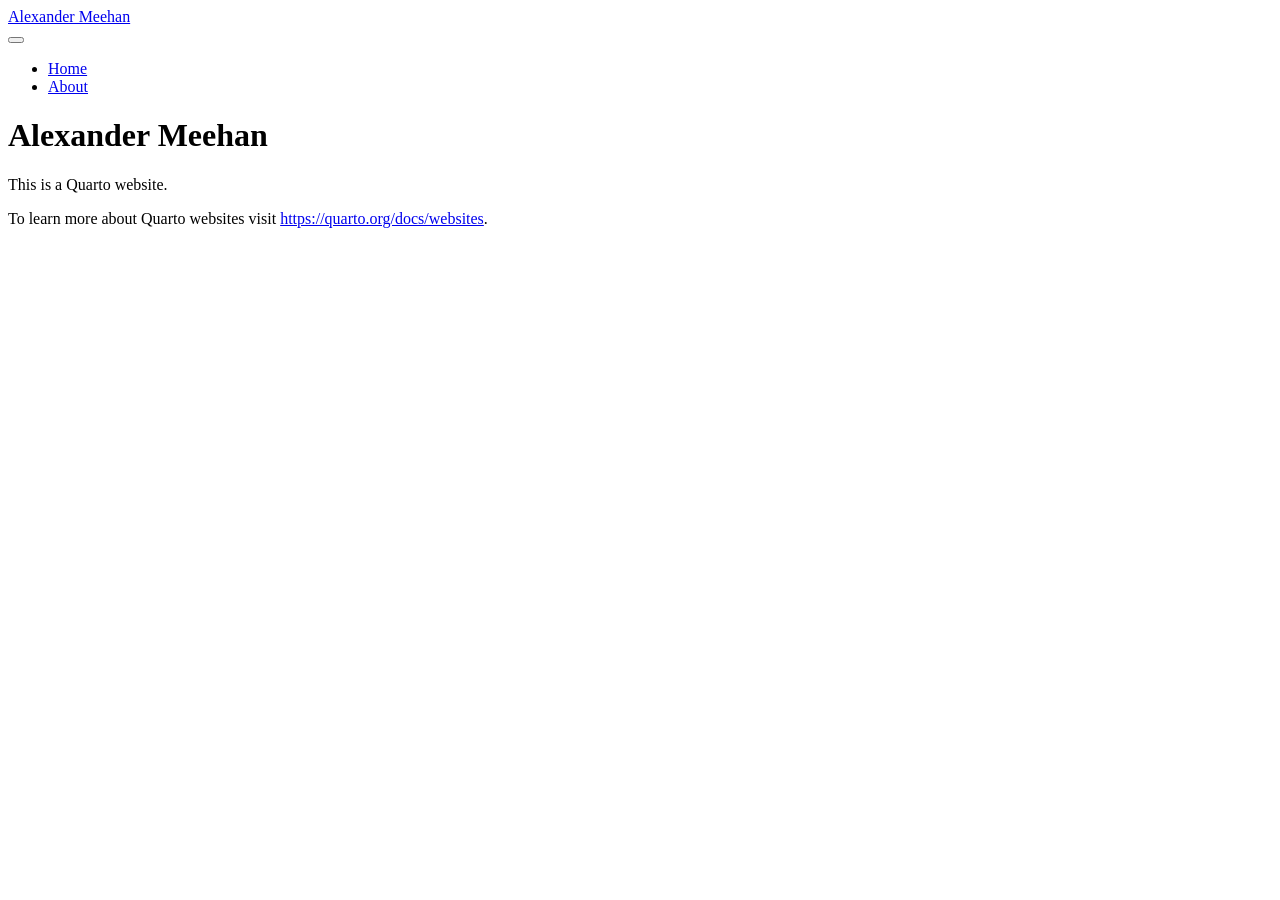
==== alexander-meehan.github.io/docs/index.html @ 3ecdfb91 "image" ====
<!DOCTYPE html>
<html xmlns="http://www.w3.org/1999/xhtml" lang="en" xml:lang="en"><head>

<meta charset="utf-8">
<meta name="generator" content="quarto-1.9.37">

<meta name="viewport" content="width=device-width, initial-scale=1.0, user-scalable=yes">


<title>Alexander Meehan</title>
<style>
/* Default styles provided by pandoc.
** See https://pandoc.org/MANUAL.html#variables-for-html for config info.
*/
code{white-space: pre-wrap;}
span.smallcaps{font-variant: small-caps;}
div.columns{display: flex; gap: min(4vw, 1.5em);}
div.column{flex: auto; overflow-x: auto;}
div.hanging-indent{margin-left: 1.5em; text-indent: -1.5em;}
ul.task-list{list-style: none;}
ul.task-list li input[type="checkbox"] {
  width: 0.8em;
  margin: 0 0.8em 0.2em -1em; /* quarto-specific, see https://github.com/quarto-dev/quarto-cli/issues/4556 */ 
  vertical-align: middle;
}
</style>


<script src="site_libs/quarto-nav/quarto-nav.js"></script>
<script src="site_libs/quarto-nav/headroom.min.js"></script>
<script src="site_libs/clipboard/clipboard.min.js"></script>
<script src="site_libs/quarto-search/autocomplete.umd.js"></script>
<script src="site_libs/quarto-search/fuse.min.js"></script>
<script src="site_libs/quarto-search/quarto-search.js"></script>
<meta name="quarto:offset" content="./">
<script src="site_libs/quarto-html/quarto.js" type="module"></script>
<script src="site_libs/quarto-html/tabsets/tabsets.js" type="module"></script>
<script src="site_libs/quarto-html/popper.min.js"></script>
<script src="site_libs/quarto-html/tippy.umd.min.js"></script>
<script src="site_libs/quarto-html/anchor.min.js"></script>
<link href="site_libs/quarto-html/tippy.css" rel="stylesheet">
<link href="site_libs/quarto-html/quarto-syntax-highlighting-7f8f88aac4f3542376d5c11b86a4c14d.css" rel="stylesheet" id="quarto-text-highlighting-styles">
<script src="site_libs/bootstrap/bootstrap.min.js"></script>
<link href="site_libs/bootstrap/bootstrap-icons.css" rel="stylesheet">
<link href="site_libs/bootstrap/bootstrap-a0f9fd0d421825b736dc1bbcbcba2219.min.css" rel="stylesheet" append-hash="true" id="quarto-bootstrap" data-mode="light">
<script id="quarto-search-options" type="application/json">{
  "location": "navbar",
  "copy-button": false,
  "collapse-after": 3,
  "panel-placement": "end",
  "type": "overlay",
  "limit": 50,
  "keyboard-shortcut": [
    "f",
    "/",
    "s"
  ],
  "show-item-context": false,
  "language": {
    "search-no-results-text": "No results",
    "search-matching-documents-text": "matching documents",
    "search-copy-link-title": "Copy link to search",
    "search-hide-matches-text": "Hide additional matches",
    "search-more-match-text": "more match in this document",
    "search-more-matches-text": "more matches in this document",
    "search-clear-button-title": "Clear",
    "search-text-placeholder": "",
    "search-detached-cancel-button-title": "Cancel",
    "search-submit-button-title": "Submit",
    "search-label": "Search"
  }
}</script>


<link rel="stylesheet" href="styles.css">
</head>

<body class="nav-fixed quarto-light">

<div id="quarto-search-results"></div>
  <header id="quarto-header" class="headroom fixed-top">
    <nav class="navbar navbar-expand-lg " data-bs-theme="dark">
      <div class="navbar-container container-fluid">
      <div class="navbar-brand-container mx-auto">
    <a class="navbar-brand" href="./index.html">
    <span class="navbar-title">Alexander Meehan</span>
    </a>
  </div>
            <div id="quarto-search" class="" title="Search"></div>
          <button class="navbar-toggler" type="button" data-bs-toggle="collapse" data-bs-target="#navbarCollapse" aria-controls="navbarCollapse" role="menu" aria-expanded="false" aria-label="Toggle navigation" onclick="if (window.quartoToggleHeadroom) { window.quartoToggleHeadroom(); }">
  <span class="navbar-toggler-icon"></span>
</button>
          <div class="collapse navbar-collapse" id="navbarCollapse">
            <ul class="navbar-nav navbar-nav-scroll me-auto">
  <li class="nav-item">
    <a class="nav-link active" href="./index.html" aria-current="page"> 
<span class="menu-text">Home</span></a>
  </li>  
  <li class="nav-item">
    <a class="nav-link" href="./about.html"> 
<span class="menu-text">About</span></a>
  </li>  
</ul>
          </div> <!-- /navcollapse -->
            <div class="quarto-navbar-tools">
</div>
      </div> <!-- /container-fluid -->
    </nav>
</header>
<!-- content -->
<div id="quarto-content" class="quarto-container page-columns page-rows-contents page-layout-article page-navbar">
<!-- sidebar -->
<!-- margin-sidebar -->
    <div id="quarto-margin-sidebar" class="sidebar margin-sidebar zindex-bottom">
        
    </div>
<!-- main -->
<main class="content" id="quarto-document-content">

<header id="title-block-header" class="quarto-title-block default">
<div class="quarto-title">
<h1 class="title">Alexander Meehan</h1>
</div>



<div class="quarto-title-meta">

    
  
    
  </div>
  


</header>


<p>This is a Quarto website.</p>
<p>To learn more about Quarto websites visit <a href="https://quarto.org/docs/websites" class="uri">https://quarto.org/docs/websites</a>.</p>



</main> <!-- /main -->
<script id="quarto-html-after-body" type="application/javascript">
  window.document.addEventListener("DOMContentLoaded", function (event) {
    const icon = "";
    const anchorJS = new window.AnchorJS();
    anchorJS.options = {
      placement: 'right',
      icon: icon
    };
    anchorJS.add('.anchored');
    const isCodeAnnotation = (el) => {
      for (const clz of el.classList) {
        if (clz.startsWith('code-annotation-')) {                     
          return true;
        }
      }
      return false;
    }
    const onCopySuccess = function(e) {
      // button target
      const button = e.trigger;
      // don't keep focus
      button.blur();
      // flash "checked"
      button.classList.add('code-copy-button-checked');
      var currentTitle = button.getAttribute("title");
      button.setAttribute("title", "Copied!");
      let tooltip;
      if (window.bootstrap) {
        button.setAttribute("data-bs-toggle", "tooltip");
        button.setAttribute("data-bs-placement", "left");
        button.setAttribute("data-bs-title", "Copied!");
        tooltip = new bootstrap.Tooltip(button, 
          { trigger: "manual", 
            customClass: "code-copy-button-tooltip",
            offset: [0, -8]});
        tooltip.show();    
      }
      setTimeout(function() {
        if (tooltip) {
          tooltip.hide();
          button.removeAttribute("data-bs-title");
          button.removeAttribute("data-bs-toggle");
          button.removeAttribute("data-bs-placement");
        }
        button.setAttribute("title", currentTitle);
        button.classList.remove('code-copy-button-checked');
      }, 1000);
      // clear code selection
      e.clearSelection();
    }
    const getTextToCopy = function(trigger) {
      const outerScaffold = trigger.parentElement.cloneNode(true);
      const codeEl = outerScaffold.querySelector('code');
      for (const childEl of codeEl.children) {
        if (isCodeAnnotation(childEl)) {
          childEl.remove();
        }
      }
      return codeEl.innerText;
    }
    const clipboard = new window.ClipboardJS('.code-copy-button:not([data-in-quarto-modal])', {
      text: getTextToCopy
    });
    clipboard.on('success', onCopySuccess);
    if (window.document.getElementById('quarto-embedded-source-code-modal')) {
      const clipboardModal = new window.ClipboardJS('.code-copy-button[data-in-quarto-modal]', {
        text: getTextToCopy,
        container: window.document.getElementById('quarto-embedded-source-code-modal')
      });
      clipboardModal.on('success', onCopySuccess);
    }
      var localhostRegex = new RegExp(/^(?:http|https):\/\/localhost\:?[0-9]*\//);
      var mailtoRegex = new RegExp(/^mailto:/);
        var filterRegex = new RegExp('/' + window.location.host + '/');
      var isInternal = (href) => {
          return filterRegex.test(href) || localhostRegex.test(href) || mailtoRegex.test(href);
      }
      // Inspect non-navigation links and adorn them if external
     var links = window.document.querySelectorAll('a[href]:not(.nav-link):not(.navbar-brand):not(.toc-action):not(.sidebar-link):not(.sidebar-item-toggle):not(.pagination-link):not(.no-external):not([aria-hidden]):not(.dropdown-item):not(.quarto-navigation-tool):not(.about-link)');
      for (var i=0; i<links.length; i++) {
        const link = links[i];
        if (!isInternal(link.href)) {
          // undo the damage that might have been done by quarto-nav.js in the case of
          // links that we want to consider external
          if (link.dataset.originalHref !== undefined) {
            link.href = link.dataset.originalHref;
          }
        }
      }
    function tippyHover(el, contentFn, onTriggerFn, onUntriggerFn) {
      const config = {
        allowHTML: true,
        maxWidth: 500,
        delay: 100,
        arrow: false,
        appendTo: function(el) {
            return el.parentElement;
        },
        interactive: true,
        interactiveBorder: 10,
        theme: 'quarto',
        placement: 'bottom-start',
      };
      if (contentFn) {
        config.content = contentFn;
      }
      if (onTriggerFn) {
        config.onTrigger = onTriggerFn;
      }
      if (onUntriggerFn) {
        config.onUntrigger = onUntriggerFn;
      }
      window.tippy(el, config); 
    }
    const noterefs = window.document.querySelectorAll('a[role="doc-noteref"]');
    for (var i=0; i<noterefs.length; i++) {
      const ref = noterefs[i];
      tippyHover(ref, function() {
        // use id or data attribute instead here
        let href = ref.getAttribute('data-footnote-href') || ref.getAttribute('href');
        try { href = new URL(href).hash; } catch {}
        const id = href.replace(/^#\/?/, "");
        const note = window.document.getElementById(id);
        if (note) {
          return note.innerHTML;
        } else {
          return "";
        }
      });
    }
    const xrefs = window.document.querySelectorAll('a.quarto-xref');
    const processXRef = (id, note) => {
      // Strip column container classes
      const stripColumnClz = (el) => {
        el.classList.remove("page-full", "page-columns");
        if (el.children) {
          for (const child of el.children) {
            stripColumnClz(child);
          }
        }
      }
      stripColumnClz(note)
      if (id === null || id.startsWith('sec-')) {
        // Special case sections, only their first couple elements
        const container = document.createElement("div");
        if (note.children && note.children.length > 2) {
          container.appendChild(note.children[0].cloneNode(true));
          for (let i = 1; i < note.children.length; i++) {
            const child = note.children[i];
            if (child.tagName === "P" && child.innerText === "") {
              continue;
            } else {
              container.appendChild(child.cloneNode(true));
              break;
            }
          }
          if (window.Quarto?.typesetMath) {
            window.Quarto.typesetMath(container);
          }
          return container.innerHTML
        } else {
          if (window.Quarto?.typesetMath) {
            window.Quarto.typesetMath(note);
          }
          return note.innerHTML;
        }
      } else {
        // Remove any anchor links if they are present
        const anchorLink = note.querySelector('a.anchorjs-link');
        if (anchorLink) {
          anchorLink.remove();
        }
        if (window.Quarto?.typesetMath) {
          window.Quarto.typesetMath(note);
        }
        if (note.classList.contains("callout")) {
          return note.outerHTML;
        } else {
          return note.innerHTML;
        }
      }
    }
    for (var i=0; i<xrefs.length; i++) {
      const xref = xrefs[i];
      tippyHover(xref, undefined, function(instance) {
        instance.disable();
        let url = xref.getAttribute('href');
        let hash = undefined; 
        if (url.startsWith('#')) {
          hash = url;
        } else {
          try { hash = new URL(url).hash; } catch {}
        }
        if (hash) {
          const id = hash.replace(/^#\/?/, "");
          const note = window.document.getElementById(id);
          if (note !== null) {
            try {
              const html = processXRef(id, note.cloneNode(true));
              instance.setContent(html);
            } finally {
              instance.enable();
              instance.show();
            }
          } else {
            // See if we can fetch this
            fetch(url.split('#')[0])
            .then(res => res.text())
            .then(html => {
              const parser = new DOMParser();
              const htmlDoc = parser.parseFromString(html, "text/html");
              const note = htmlDoc.getElementById(id);
              if (note !== null) {
                const html = processXRef(id, note);
                instance.setContent(html);
              } 
            }).finally(() => {
              instance.enable();
              instance.show();
            });
          }
        } else {
          // See if we can fetch a full url (with no hash to target)
          // This is a special case and we should probably do some content thinning / targeting
          fetch(url)
          .then(res => res.text())
          .then(html => {
            const parser = new DOMParser();
            const htmlDoc = parser.parseFromString(html, "text/html");
            const note = htmlDoc.querySelector('main.content');
            if (note !== null) {
              // This should only happen for chapter cross references
              // (since there is no id in the URL)
              // remove the first header
              if (note.children.length > 0 && note.children[0].tagName === "HEADER") {
                note.children[0].remove();
              }
              const html = processXRef(null, note);
              instance.setContent(html);
            } 
          }).finally(() => {
            instance.enable();
            instance.show();
          });
        }
      }, function(instance) {
      });
    }
        let selectedAnnoteEl;
        const selectorForAnnotation = ( cell, annotation) => {
          let cellAttr = 'data-code-cell="' + cell + '"';
          let lineAttr = 'data-code-annotation="' +  annotation + '"';
          const selector = 'span[' + cellAttr + '][' + lineAttr + ']';
          return selector;
        }
        const selectCodeLines = (annoteEl) => {
          const doc = window.document;
          const targetCell = annoteEl.getAttribute("data-target-cell");
          const targetAnnotation = annoteEl.getAttribute("data-target-annotation");
          const annoteSpan = window.document.querySelector(selectorForAnnotation(targetCell, targetAnnotation));
          const lines = annoteSpan.getAttribute("data-code-lines").split(",");
          const lineIds = lines.map((line) => {
            return targetCell + "-" + line;
          })
          let top = null;
          let height = null;
          let parent = null;
          if (lineIds.length > 0) {
              //compute the position of the single el (top and bottom and make a div)
              const el = window.document.getElementById(lineIds[0]);
              top = el.offsetTop;
              height = el.offsetHeight;
              parent = el.parentElement.parentElement;
            if (lineIds.length > 1) {
              const lastEl = window.document.getElementById(lineIds[lineIds.length - 1]);
              const bottom = lastEl.offsetTop + lastEl.offsetHeight;
              height = bottom - top;
            }
            if (top !== null && height !== null && parent !== null) {
              // cook up a div (if necessary) and position it 
              let div = window.document.getElementById("code-annotation-line-highlight");
              if (div === null) {
                div = window.document.createElement("div");
                div.setAttribute("id", "code-annotation-line-highlight");
                div.style.position = 'absolute';
                parent.appendChild(div);
              }
              div.style.top = top - 2 + "px";
              div.style.height = height + 4 + "px";
              div.style.left = 0;
              let gutterDiv = window.document.getElementById("code-annotation-line-highlight-gutter");
              if (gutterDiv === null) {
                gutterDiv = window.document.createElement("div");
                gutterDiv.setAttribute("id", "code-annotation-line-highlight-gutter");
                gutterDiv.style.position = 'absolute';
                const codeCell = window.document.getElementById(targetCell);
                const gutter = codeCell.querySelector('.code-annotation-gutter');
                gutter.appendChild(gutterDiv);
              }
              gutterDiv.style.top = top - 2 + "px";
              gutterDiv.style.height = height + 4 + "px";
            }
            selectedAnnoteEl = annoteEl;
          }
        };
        const unselectCodeLines = () => {
          const elementsIds = ["code-annotation-line-highlight", "code-annotation-line-highlight-gutter"];
          elementsIds.forEach((elId) => {
            const div = window.document.getElementById(elId);
            if (div) {
              div.remove();
            }
          });
          selectedAnnoteEl = undefined;
        };
          // Handle positioning of the toggle
      window.addEventListener(
        "resize",
        throttle(() => {
          elRect = undefined;
          if (selectedAnnoteEl) {
            selectCodeLines(selectedAnnoteEl);
          }
        }, 10)
      );
      function throttle(fn, ms) {
      let throttle = false;
      let timer;
        return (...args) => {
          if(!throttle) { // first call gets through
              fn.apply(this, args);
              throttle = true;
          } else { // all the others get throttled
              if(timer) clearTimeout(timer); // cancel #2
              timer = setTimeout(() => {
                fn.apply(this, args);
                timer = throttle = false;
              }, ms);
          }
        };
      }
        // Attach click handler to the DT
        const annoteDls = window.document.querySelectorAll('dt[data-target-cell]');
        for (const annoteDlNode of annoteDls) {
          annoteDlNode.addEventListener('click', (event) => {
            const clickedEl = event.target;
            if (clickedEl !== selectedAnnoteEl) {
              unselectCodeLines();
              const activeEl = window.document.querySelector('dt[data-target-cell].code-annotation-active');
              if (activeEl) {
                activeEl.classList.remove('code-annotation-active');
              }
              selectCodeLines(clickedEl);
              clickedEl.classList.add('code-annotation-active');
            } else {
              // Unselect the line
              unselectCodeLines();
              clickedEl.classList.remove('code-annotation-active');
            }
          });
        }
    const findCites = (el) => {
      const parentEl = el.parentElement;
      if (parentEl) {
        const cites = parentEl.dataset.cites;
        if (cites) {
          return {
            el,
            cites: cites.split(' ')
          };
        } else {
          return findCites(el.parentElement)
        }
      } else {
        return undefined;
      }
    };
    var bibliorefs = window.document.querySelectorAll('a[role="doc-biblioref"]');
    for (var i=0; i<bibliorefs.length; i++) {
      const ref = bibliorefs[i];
      const citeInfo = findCites(ref);
      if (citeInfo) {
        tippyHover(citeInfo.el, function() {
          var popup = window.document.createElement('div');
          citeInfo.cites.forEach(function(cite) {
            var citeDiv = window.document.createElement('div');
            citeDiv.classList.add('hanging-indent');
            citeDiv.classList.add('csl-entry');
            var biblioDiv = window.document.getElementById('ref-' + cite);
            if (biblioDiv) {
              citeDiv.innerHTML = biblioDiv.innerHTML;
            }
            popup.appendChild(citeDiv);
          });
          return popup.innerHTML;
        });
      }
    }
  });
  </script>
</div> <!-- /content -->




</body></html>
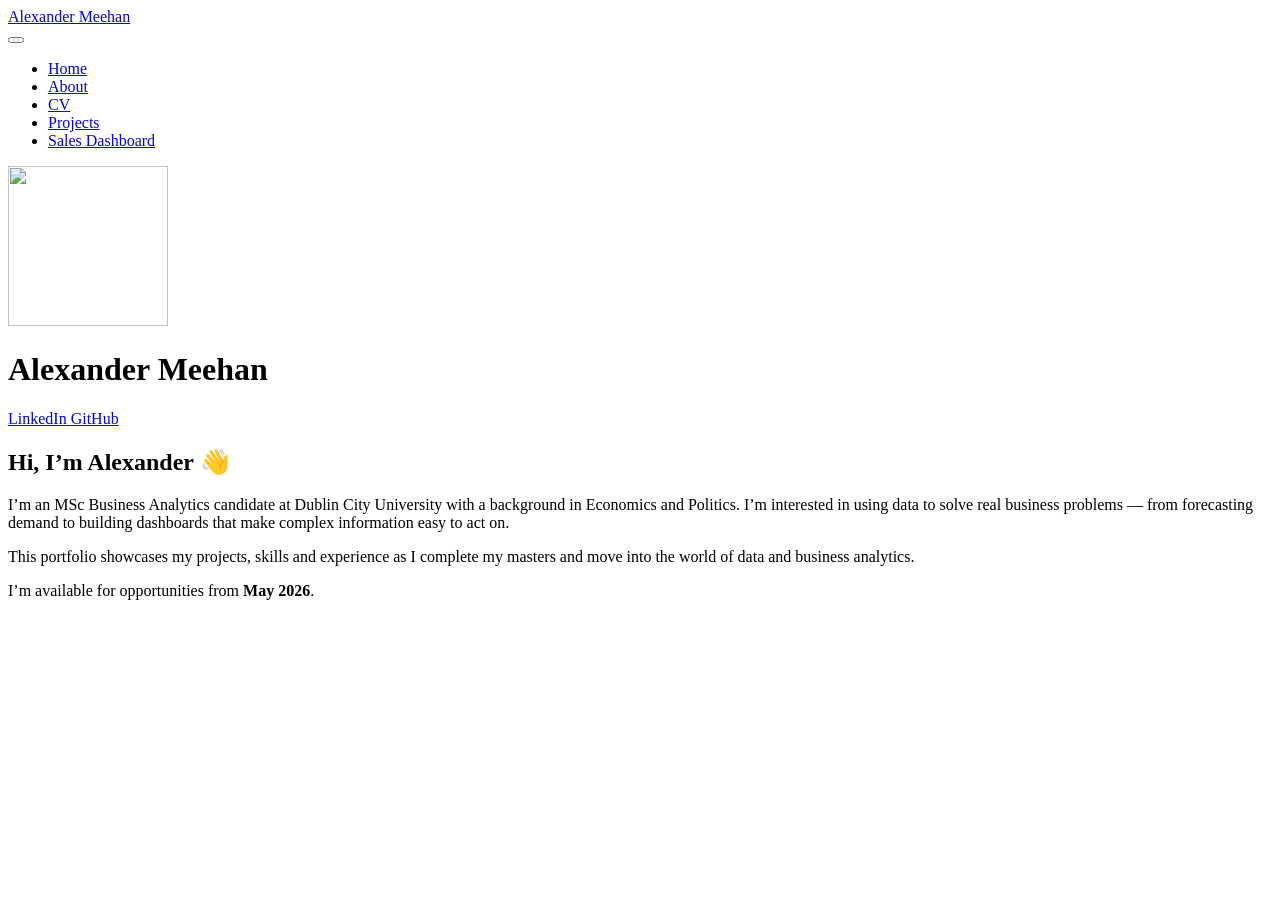
==== commit b63bd667: "fix projects page" ====
--- a/alexander-meehan.github.io/docs/index.html
+++ b/alexander-meehan.github.io/docs/index.html
@@ -37,12 +37,15 @@
 <script src="site_libs/quarto-html/tabsets/tabsets.js" type="module"></script>
 <script src="site_libs/quarto-html/popper.min.js"></script>
 <script src="site_libs/quarto-html/tippy.umd.min.js"></script>
-<script src="site_libs/quarto-html/anchor.min.js"></script>
 <link href="site_libs/quarto-html/tippy.css" rel="stylesheet">
-<link href="site_libs/quarto-html/quarto-syntax-highlighting-7f8f88aac4f3542376d5c11b86a4c14d.css" rel="stylesheet" id="quarto-text-highlighting-styles">
+<link href="site_libs/quarto-html/quarto-syntax-highlighting-7f8f88aac4f3542376d5c11b86a4c14d.css" rel="stylesheet" class="quarto-color-scheme" id="quarto-text-highlighting-styles">
+<link href="site_libs/quarto-html/quarto-syntax-highlighting-dark-d0ae9245876894da5ac7e18953ecc5cc.css" rel="stylesheet" class="quarto-color-scheme quarto-color-alternate" id="quarto-text-highlighting-styles">
+<link href="site_libs/quarto-html/quarto-syntax-highlighting-7f8f88aac4f3542376d5c11b86a4c14d.css" rel="stylesheet" class="quarto-color-scheme-extra" id="quarto-text-highlighting-styles">
 <script src="site_libs/bootstrap/bootstrap.min.js"></script>
 <link href="site_libs/bootstrap/bootstrap-icons.css" rel="stylesheet">
-<link href="site_libs/bootstrap/bootstrap-a0f9fd0d421825b736dc1bbcbcba2219.min.css" rel="stylesheet" append-hash="true" id="quarto-bootstrap" data-mode="light">
+<link href="site_libs/bootstrap/bootstrap-840486529cd2a687857b6a30bf58e6f8.min.css" rel="stylesheet" append-hash="true" class="quarto-color-scheme" id="quarto-bootstrap" data-mode="light">
+<link href="site_libs/bootstrap/bootstrap-dark-d31321a59397c4cd92cf9315cda25f89.min.css" rel="stylesheet" append-hash="true" class="quarto-color-scheme quarto-color-alternate" id="quarto-bootstrap" data-mode="light">
+<link href="site_libs/bootstrap/bootstrap-840486529cd2a687857b6a30bf58e6f8.min.css" rel="stylesheet" append-hash="true" class="quarto-color-scheme-extra" id="quarto-bootstrap" data-mode="light">
 <script id="quarto-search-options" type="application/json">{
   "location": "navbar",
   "copy-button": false,
@@ -72,10 +75,171 @@
 }</script>
 
 
-<link rel="stylesheet" href="styles.css">
 </head>
 
-<body class="nav-fixed quarto-light">
+<body class="nav-fixed fullcontent quarto-light"><script id="quarto-html-before-body" type="application/javascript">
+    const toggleBodyColorMode = (bsSheetEl) => {
+      const mode = bsSheetEl.getAttribute("data-mode");
+      const bodyEl = window.document.querySelector("body");
+      if (mode === "dark") {
+        bodyEl.classList.add("quarto-dark");
+        bodyEl.classList.remove("quarto-light");
+      } else {
+        bodyEl.classList.add("quarto-light");
+        bodyEl.classList.remove("quarto-dark");
+      }
+    }
+    const toggleBodyColorPrimary = () => {
+      const bsSheetEl = window.document.querySelector("link#quarto-bootstrap:not([rel=disabled-stylesheet])");
+      if (bsSheetEl) {
+        toggleBodyColorMode(bsSheetEl);
+      }
+    }
+    const setColorSchemeToggle = (alternate) => {
+      const toggles = window.document.querySelectorAll('.quarto-color-scheme-toggle');
+      for (let i=0; i < toggles.length; i++) {
+        const toggle = toggles[i];
+        if (toggle) {
+          if (alternate) {
+            toggle.classList.add("alternate");
+          } else {
+            toggle.classList.remove("alternate");
+          }
+        }
+      }
+    };
+    const toggleColorMode = (alternate) => {
+      // Switch the stylesheets
+      const primaryStylesheets = window.document.querySelectorAll('link.quarto-color-scheme:not(.quarto-color-alternate)');
+      const alternateStylesheets = window.document.querySelectorAll('link.quarto-color-scheme.quarto-color-alternate');
+      manageTransitions('#quarto-margin-sidebar .nav-link', false);
+      if (alternate) {
+        // note: dark is layered on light, we don't disable primary!
+        enableStylesheet(alternateStylesheets);
+        for (const sheetNode of alternateStylesheets) {
+          if (sheetNode.id === "quarto-bootstrap") {
+            toggleBodyColorMode(sheetNode);
+          }
+        }
+      } else {
+        disableStylesheet(alternateStylesheets);
+        enableStylesheet(primaryStylesheets)
+        toggleBodyColorPrimary();
+      }
+      manageTransitions('#quarto-margin-sidebar .nav-link', true);
+      // Switch the toggles
+      setColorSchemeToggle(alternate)
+      // Hack to workaround the fact that safari doesn't
+      // properly recolor the scrollbar when toggling (#1455)
+      if (navigator.userAgent.indexOf('Safari') > 0 && navigator.userAgent.indexOf('Chrome') == -1) {
+        manageTransitions("body", false);
+        window.scrollTo(0, 1);
+        setTimeout(() => {
+          window.scrollTo(0, 0);
+          manageTransitions("body", true);
+        }, 40);
+      }
+    }
+    const disableStylesheet = (stylesheets) => {
+      for (let i=0; i < stylesheets.length; i++) {
+        const stylesheet = stylesheets[i];
+        stylesheet.rel = 'disabled-stylesheet';
+      }
+    }
+    const enableStylesheet = (stylesheets) => {
+      for (let i=0; i < stylesheets.length; i++) {
+        const stylesheet = stylesheets[i];
+        if(stylesheet.rel !== 'stylesheet') { // for Chrome, which will still FOUC without this check
+          stylesheet.rel = 'stylesheet';
+        }
+      }
+    }
+    const manageTransitions = (selector, allowTransitions) => {
+      const els = window.document.querySelectorAll(selector);
+      for (let i=0; i < els.length; i++) {
+        const el = els[i];
+        if (allowTransitions) {
+          el.classList.remove('notransition');
+        } else {
+          el.classList.add('notransition');
+        }
+      }
+    }
+    const isFileUrl = () => {
+      return window.location.protocol === 'file:';
+    }
+    const hasAlternateSentinel = () => {
+      let styleSentinel = getColorSchemeSentinel();
+      if (styleSentinel !== null) {
+        return styleSentinel === "alternate";
+      } else {
+        return false;
+      }
+    }
+    const setStyleSentinel = (alternate) => {
+      const value = alternate ? "alternate" : "default";
+      if (!isFileUrl()) {
+        window.localStorage.setItem("quarto-color-scheme", value);
+      } else {
+        localAlternateSentinel = value;
+      }
+    }
+    const getColorSchemeSentinel = () => {
+      if (!isFileUrl()) {
+        const storageValue = window.localStorage.getItem("quarto-color-scheme");
+        return storageValue != null ? storageValue : localAlternateSentinel;
+      } else {
+        return localAlternateSentinel;
+      }
+    }
+    const toggleGiscusIfUsed = (isAlternate, darkModeDefault) => {
+      const baseTheme = document.querySelector('#giscus-base-theme')?.value ?? 'light';
+      const alternateTheme = document.querySelector('#giscus-alt-theme')?.value ?? 'dark';
+      let newTheme = '';
+      if(authorPrefersDark) {
+        newTheme = isAlternate ? baseTheme : alternateTheme;
+      } else {
+        newTheme = isAlternate ? alternateTheme : baseTheme;
+      }
+      const changeGiscusTheme = () => {
+        // From: https://github.com/giscus/giscus/issues/336
+        const sendMessage = (message) => {
+          const iframe = document.querySelector('iframe.giscus-frame');
+          if (!iframe) return;
+          iframe.contentWindow.postMessage({ giscus: message }, 'https://giscus.app');
+        }
+        sendMessage({
+          setConfig: {
+            theme: newTheme
+          }
+        });
+      }
+      const isGiscussLoaded = window.document.querySelector('iframe.giscus-frame') !== null;
+      if (isGiscussLoaded) {
+        changeGiscusTheme();
+      }
+    };
+    const authorPrefersDark = false;
+    const darkModeDefault = authorPrefersDark;
+      document.querySelector('link#quarto-text-highlighting-styles.quarto-color-scheme-extra').rel = 'disabled-stylesheet';
+      document.querySelector('link#quarto-bootstrap.quarto-color-scheme-extra').rel = 'disabled-stylesheet';
+    let localAlternateSentinel = darkModeDefault ? 'alternate' : 'default';
+    // Dark / light mode switch
+    window.quartoToggleColorScheme = () => {
+      // Read the current dark / light value
+      let toAlternate = !hasAlternateSentinel();
+      toggleColorMode(toAlternate);
+      setStyleSentinel(toAlternate);
+      toggleGiscusIfUsed(toAlternate, darkModeDefault);
+      window.dispatchEvent(new Event('resize'));
+    };
+    // Switch to dark mode if need be
+    if (hasAlternateSentinel()) {
+      toggleColorMode(true);
+    } else {
+      toggleColorMode(false);
+    }
+  </script>
 
 <div id="quarto-search-results"></div>
   <header id="quarto-header" class="headroom fixed-top">
@@ -100,9 +264,22 @@
     <a class="nav-link" href="./about.html"> 
 <span class="menu-text">About</span></a>
   </li>  
+  <li class="nav-item">
+    <a class="nav-link" href="./cv.qmd"> 
+<span class="menu-text">CV</span></a>
+  </li>  
+  <li class="nav-item">
+    <a class="nav-link" href="./projects.qmd"> 
+<span class="menu-text">Projects</span></a>
+  </li>  
+  <li class="nav-item">
+    <a class="nav-link" href="./sales_dashboard.qmd"> 
+<span class="menu-text">Sales Dashboard</span></a>
+  </li>  
 </ul>
           </div> <!-- /navcollapse -->
             <div class="quarto-navbar-tools">
+  <a href="" class="quarto-color-scheme-toggle quarto-navigation-tool  px-1" onclick="window.quartoToggleColorScheme(); return false;" title="Toggle dark mode"><i class="bi"></i></a>
 </div>
       </div> <!-- /container-fluid -->
     </nav>
@@ -111,46 +288,58 @@
 <div id="quarto-content" class="quarto-container page-columns page-rows-contents page-layout-article page-navbar">
 <!-- sidebar -->
 <!-- margin-sidebar -->
-    <div id="quarto-margin-sidebar" class="sidebar margin-sidebar zindex-bottom">
-        
-    </div>
+    
 <!-- main -->
-<main class="content" id="quarto-document-content">
-
+<div class="quarto-about-trestles">
+  <div class="about-entity">
+    <img src="eportfolio-landing-page.png" class="about-image
+  round " style="height: 10em; width: 10em;">
 <header id="title-block-header" class="quarto-title-block default">
 <div class="quarto-title">
 <h1 class="title">Alexander Meehan</h1>
 </div>
-
-
-
 <div class="quarto-title-meta">
-
-    
-  
-    
   </div>
-  
-
-
 </header>
-
-
-<p>This is a Quarto website.</p>
-<p>To learn more about Quarto websites visit <a href="https://quarto.org/docs/websites" class="uri">https://quarto.org/docs/websites</a>.</p>
-
-
-
-</main> <!-- /main -->
+    <div class="about-links">
+  <a href="https://www.linkedin.com/in/alex-meehan-267875208" class="about-link" rel="" target="">
+    <i class="bi bi-linkedin"></i>
+     <span class="about-link-text">LinkedIn</span>
+  </a>
+  <a href="https://github.com/alexander-meehan" class="about-link" rel="" target="">
+    <i class="bi bi-github"></i>
+     <span class="about-link-text">GitHub</span>
+  </a>
+</div>
+  </div>
+  <div class="about-contents"><main class="content" id="quarto-document-content">
+
+<section id="hi-im-alexander" class="level1">
+<h1>Hi, I’m Alexander 👋</h1>
+<p>I’m an MSc Business Analytics candidate at Dublin City University with a background in Economics and Politics. I’m interested in using data to solve real business problems — from forecasting demand to building dashboards that make complex information easy to act on.</p>
+<p>This portfolio showcases my projects, skills and experience as I complete my masters and move into the world of data and business analytics.</p>
+<p>I’m available for opportunities from <strong>May 2026</strong>.</p>
+
+
+</section>
+</main></div>
+</div>
+ <!-- /main -->
 <script id="quarto-html-after-body" type="application/javascript">
   window.document.addEventListener("DOMContentLoaded", function (event) {
-    const icon = "";
-    const anchorJS = new window.AnchorJS();
-    anchorJS.options = {
-      placement: 'right',
-      icon: icon
-    };
-    anchorJS.add('.anchored');
+    // Ensure there is a toggle, if there isn't float one in the top right
+    if (window.document.querySelector('.quarto-color-scheme-toggle') === null) {
+      const a = window.document.createElement('a');
+      a.classList.add('top-right');
+      a.classList.add('quarto-color-scheme-toggle');
+      a.href = "";
+      a.onclick = function() { try { window.quartoToggleColorScheme(); } catch {} return false; };
+      const i = window.document.createElement("i");
+      i.classList.add('bi');
+      a.appendChild(i);
+      window.document.body.appendChild(a);
+    }
+    setColorSchemeToggle(hasAlternateSentinel())
     const isCodeAnnotation = (el) => {
       for (const clz of el.classList) {
         if (clz.startsWith('code-annotation-')) {                     
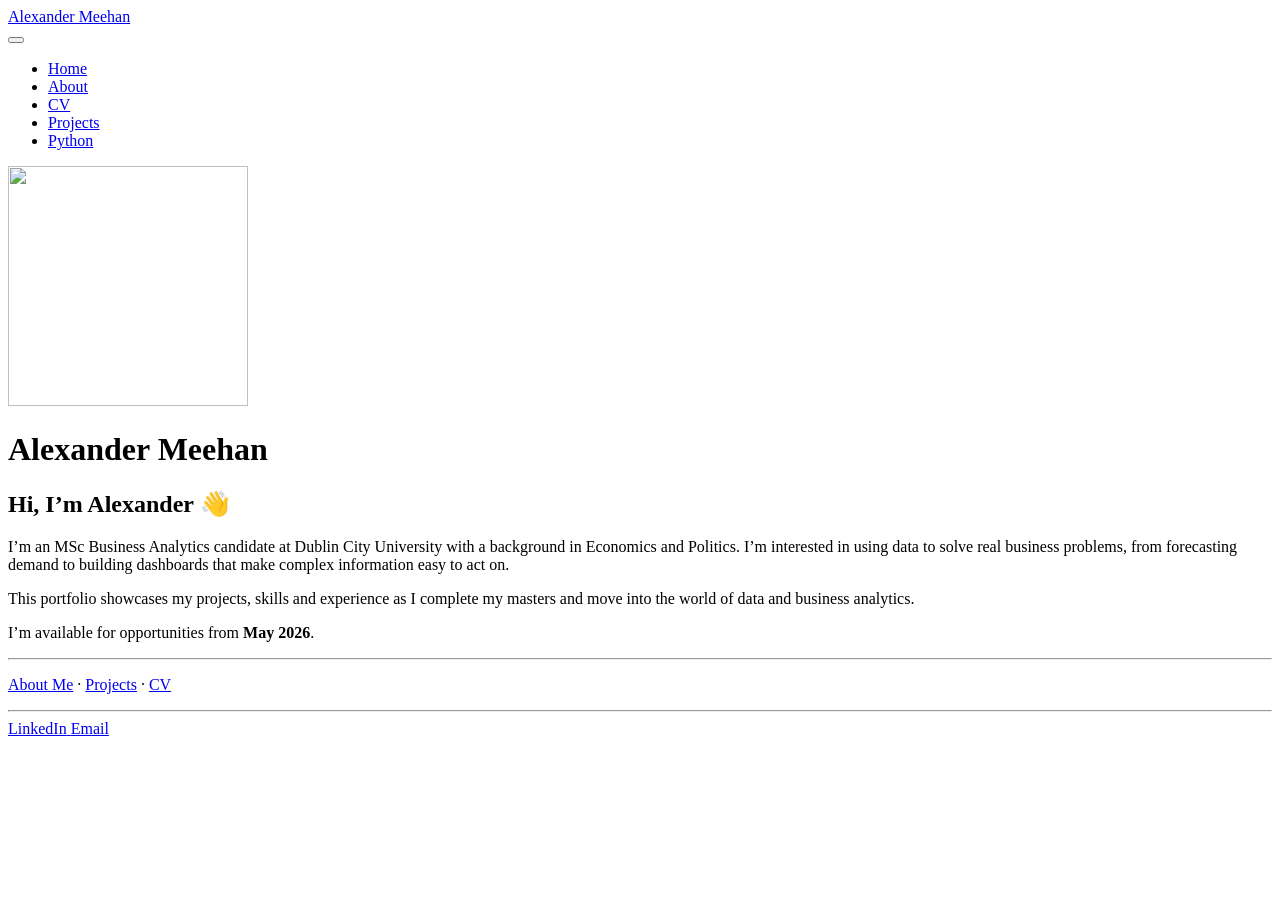
==== commit c629bd9d: "update site" ====
--- a/alexander-meehan.github.io/docs/index.html
+++ b/alexander-meehan.github.io/docs/index.html
@@ -265,7 +265,7 @@
 <span class="menu-text">About</span></a>
   </li>  
   <li class="nav-item">
-    <a class="nav-link" href="./cv.qmd"> 
+    <a class="nav-link" href="./cv.html"> 
 <span class="menu-text">CV</span></a>
   </li>  
   <li class="nav-item">
@@ -273,8 +273,8 @@
 <span class="menu-text">Projects</span></a>
   </li>  
   <li class="nav-item">
-    <a class="nav-link" href="./sales_dashboard.qmd"> 
-<span class="menu-text">Sales Dashboard</span></a>
+    <a class="nav-link" href="./Python.html"> 
+<span class="menu-text">Python</span></a>
   </li>  
 </ul>
           </div> <!-- /navcollapse -->
@@ -290,39 +290,39 @@
 <!-- margin-sidebar -->
     
 <!-- main -->
-<div class="quarto-about-trestles">
-  <div class="about-entity">
-    <img src="eportfolio-landing-page.png" class="about-image
-  round " style="height: 10em; width: 10em;">
-<header id="title-block-header" class="quarto-title-block default">
+<div class="quarto-about-jolla">
+  <img src="eportfolio_landing_page.png" class="about-image
+  round " style="height: 15em; width: 15em;">
+ <header id="title-block-header" class="quarto-title-block default">
 <div class="quarto-title">
 <h1 class="title">Alexander Meehan</h1>
 </div>
 <div class="quarto-title-meta">
   </div>
-</header>
-    <div class="about-links">
-  <a href="https://www.linkedin.com/in/alex-meehan-267875208" class="about-link" rel="" target="">
+</header><main class="content" id="quarto-document-content">
+
+<section id="hi-im-alexander" class="level2">
+<h2 data-anchor-id="hi-im-alexander">Hi, I’m Alexander 👋</h2>
+<p>I’m an MSc Business Analytics candidate at Dublin City University with a background in Economics and Politics. I’m interested in using data to solve real business problems, from forecasting demand to building dashboards that make complex information easy to act on.</p>
+<p>This portfolio showcases my projects, skills and experience as I complete my masters and move into the world of data and business analytics.</p>
+<p>I’m available for opportunities from <strong>May 2026</strong>.</p>
+<hr>
+<p><a href="./about.html">About Me</a> · <a href="projects/index.qmd">Projects</a> · <a href="./cv.html">CV</a></p>
+
+
+</section>
+</main> 
+  <hr class="about-sep">
+   <div class="about-links">
+  <a href="https://linkedin.com/in/alexander-meehan-267875208" class="about-link" rel="" target="">
     <i class="bi bi-linkedin"></i>
      <span class="about-link-text">LinkedIn</span>
   </a>
-  <a href="https://github.com/alexander-meehan" class="about-link" rel="" target="">
-    <i class="bi bi-github"></i>
-     <span class="about-link-text">GitHub</span>
+  <a href="mailto:alex.meehan2001@gmail.com" class="about-link" rel="" target="">
+    <i class="bi bi-envelope"></i>
+     <span class="about-link-text">Email</span>
   </a>
 </div>
-  </div>
-  <div class="about-contents"><main class="content" id="quarto-document-content">
-
-<section id="hi-im-alexander" class="level1">
-<h1>Hi, I’m Alexander 👋</h1>
-<p>I’m an MSc Business Analytics candidate at Dublin City University with a background in Economics and Politics. I’m interested in using data to solve real business problems — from forecasting demand to building dashboards that make complex information easy to act on.</p>
-<p>This portfolio showcases my projects, skills and experience as I complete my masters and move into the world of data and business analytics.</p>
-<p>I’m available for opportunities from <strong>May 2026</strong>.</p>
-
-
-</section>
-</main></div>
 </div>
  <!-- /main -->
 <script id="quarto-html-after-body" type="application/javascript">
